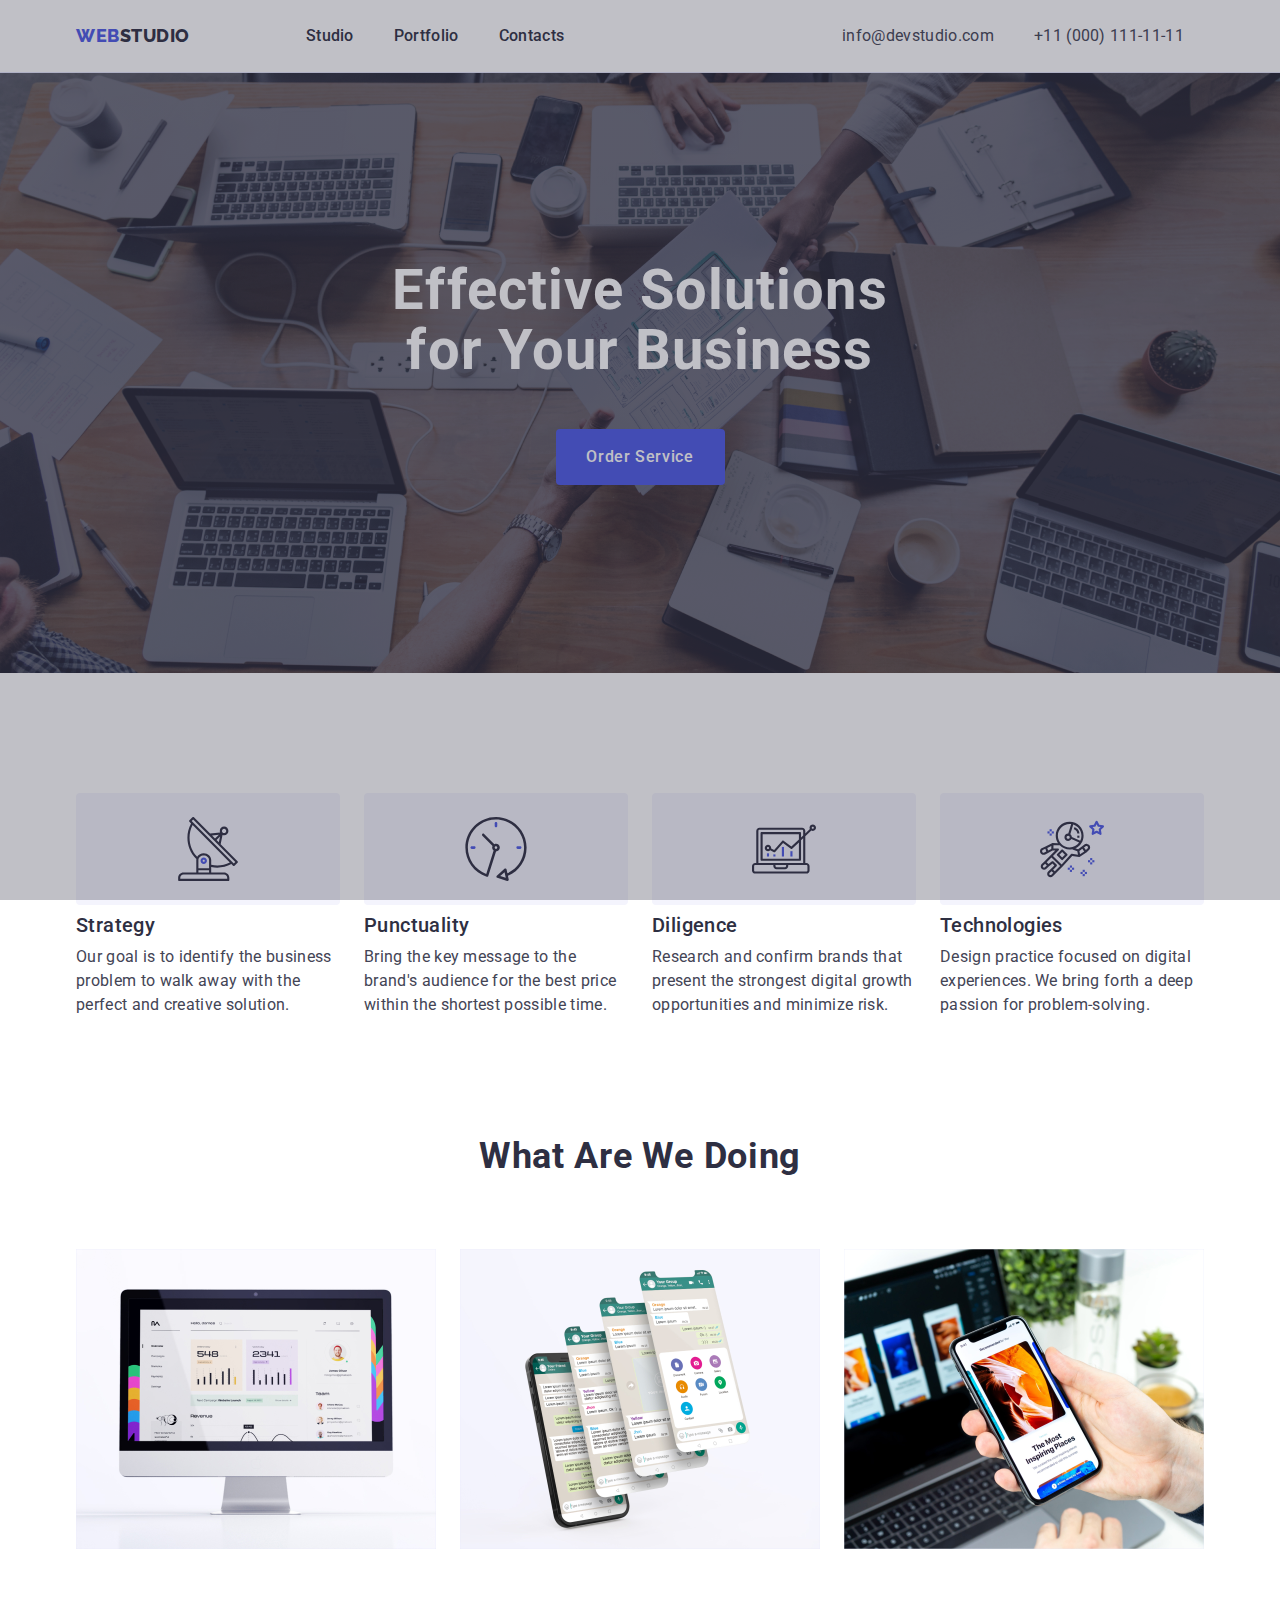
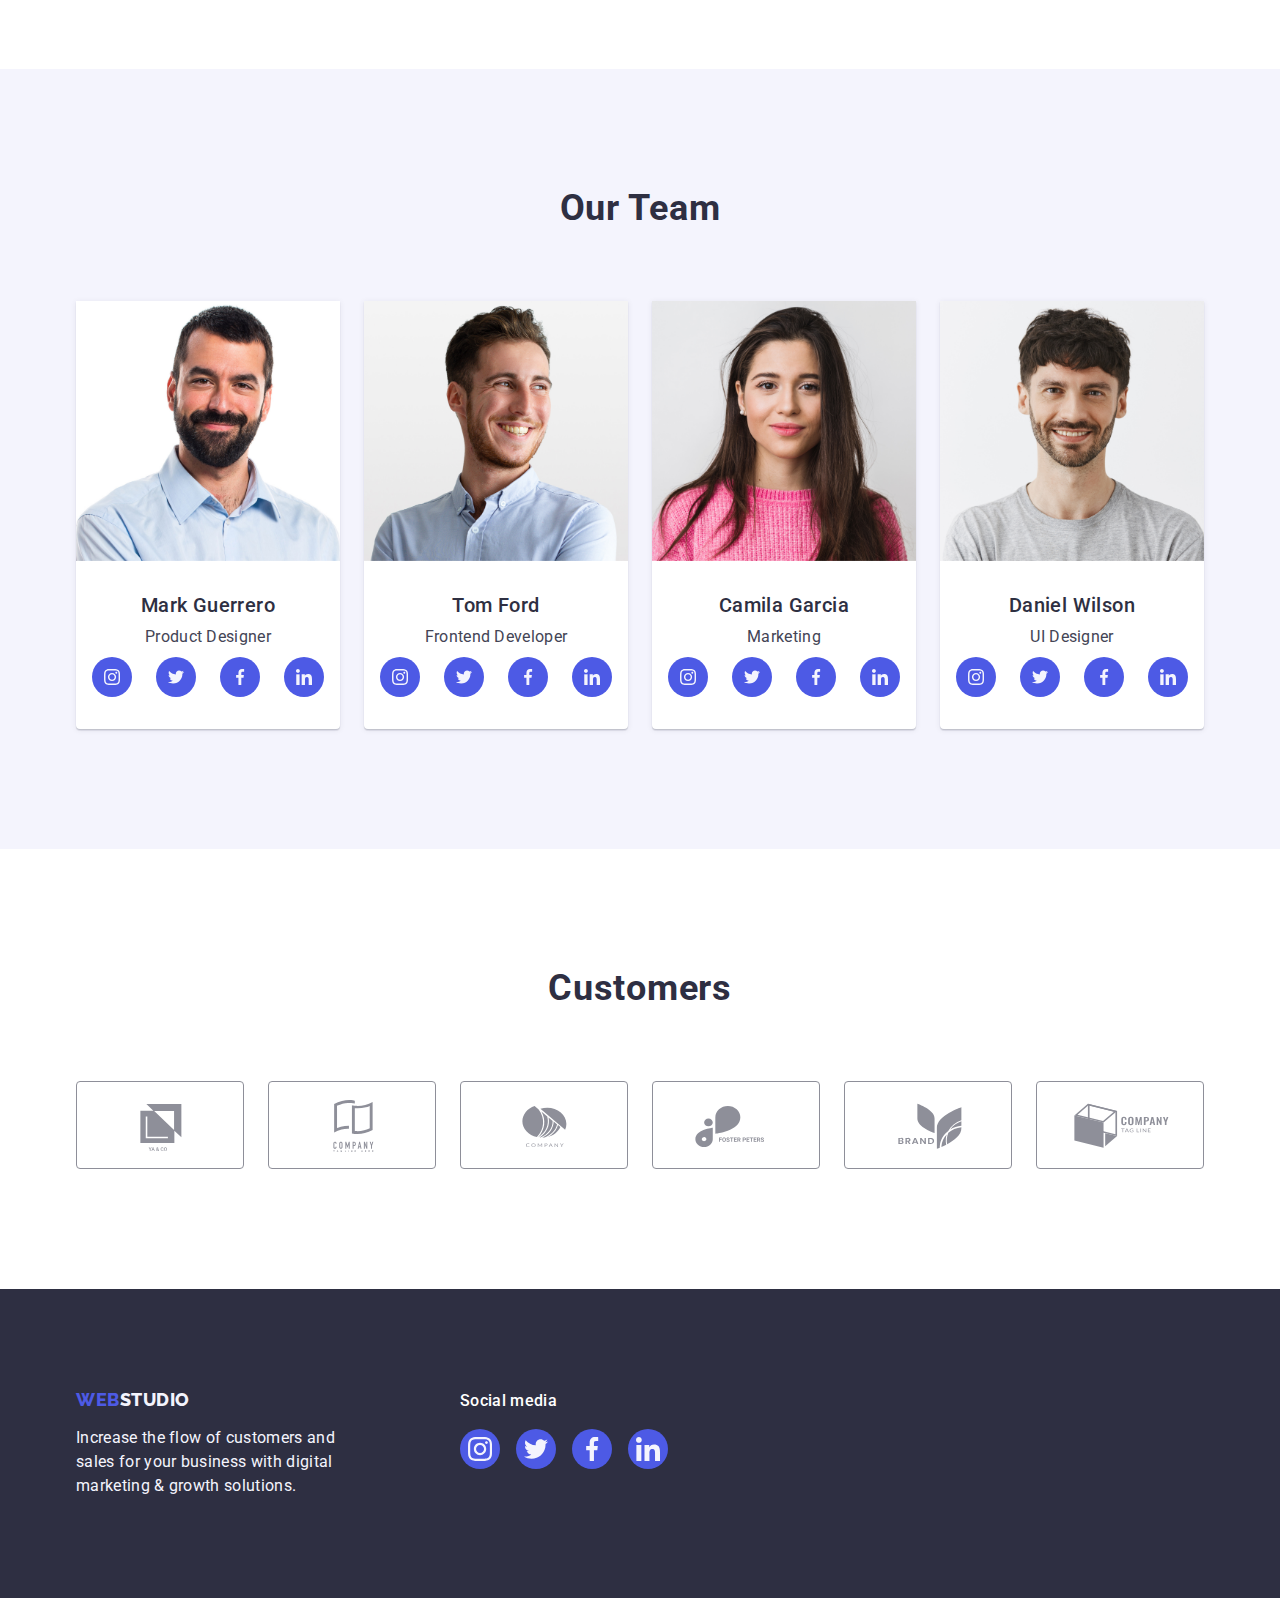
==== index.html @ f7d495a0 "1" ====
<!DOCTYPE html>
<html lang="en">
  <head>
    <meta charset="UTF-8" />
    <meta http-equiv="X-UA-Compatible" content="IE=edge" />
    <meta name="viewport" content="width=device-width, initial-scale=1.0" />
    <link rel="preconnect" href="https://fonts.googleapis.com" />
    <link rel="preconnect" href="https://fonts.gstatic.com" crossorigin />
    <link
      href="https://fonts.googleapis.com/css2?family=Montserrat:wght@400;700&family=Raleway:wght@800&family=Roboto:wght@400;500;700&display=swap"
      rel="stylesheet"
    />
    <link
      rel="stylesheet"
      href="https://cdnjs.cloudflare.com/ajax/libs/modern-normalize/2.0.0/modern-normalize.min.css"
    />
    <link rel="stylesheet" href="css/styles.css" />
    <title>Document</title>
  </head>
  <body>
    <header class="header">
      <div class="container header-container">
        <nav class="principal-navigation">
          <!-- navigation other pages -->
          <a href="./index.html" class="logo-first link"
            >Web<span class="logo-second">Studio</span>
          </a>

          <ul class="navigation-list list">
            <li class="navigation-item">
              <a href="./index.html" class="link navigation-link">Studio</a>
            </li>
            <li class="navigation-item">
              <a href="./portfolio.html" class="link navigation-link"
                >Portfolio</a
              >
            </li>
            <li class="navigation-item">
              <a href="" class="link navigation-link">Contacts</a>
            </li>
          </ul>
        </nav>
        <address class="adress">
          <ul class="adress-list list">
            <li class="mail-adress">
              <a href="mailto:info@devstudio.com" class="link"
                >info@devstudio.com</a
              >
            </li>
            <li class="phone-number">
              <a href="tel:+110001111111" class="link">+11 (000) 111-11-11</a>
            </li>
          </ul>
        </address>
      </div>
    </header>
    <!-- content -->
    <main>
      <section class="hero">
        <div class="container container-hero">
          <h1 class="hero-title">Effective Solutions for Your Business</h1>
          <button type="button" class="hero-button">Order Service</button>
        </div>
      </section>
      <section class="features-section">
        <div class="container">
          <h2 class="visually-hidden">Features</h2>
          <ul class="features-list list">
            <li class="fetures-item">
              <div class="features-icon">
                <svg height="64" width="64">
                  <use href="./images/icons.svg#icon-antenna-1antenna"></use>
                </svg>
              </div>
              <h3 class="typical-title features-item-title">Strategy</h3>
              <p class="typical-text">
                Our goal is to identify the business problem to walk away with
                the perfect and creative solution.
              </p>
            </li>
            <li class="fetures-item">
              <div class="features-icon">
                <svg height="64" width="64">
                  <use href="./images/icons.svg#icon-clock-1"></use>
                </svg>
              </div>
              <h3 class="typical-title features-item-title">Punctuality</h3>
              <p class="typical-text">
                Bring the key message to the brand's audience for the best price
                within the shortest possible time.
              </p>
            </li>
            <li class="fetures-item">
              <div class="features-icon">
                <svg height="64" width="64">
                  <use href="./images/icons.svg#icon-diagram-1"></use>
                </svg>
              </div>
              <h3 class="typical-title features-item-title">Diligence</h3>
              <p class="typical-text">
                Research and confirm brands that present the strongest digital
                growth opportunities and minimize risk.
              </p>
            </li>
            <li class="fetures-item">
              <div class="features-icon">
                <svg height="64" width="64">
                  <use href="./images/icons.svg#icon-astronaut-1"></use>
                </svg>
              </div>
              <h3 class="typical-title features-item-title">Technologies</h3>
              <p class="typical-text">
                Design practice focused on digital experiences. We bring forth a
                deep passion for problem-solving.
              </p>
            </li>
          </ul>
        </div>
      </section>
      <section class="example-section">
        <div class="container">
          <h2 class="reapeted-title example-title">What are we doing</h2>
          <ul class="example-list list">
            <li class="example-item">
              <img src="./images/img1.jpg" alt="mokup-on-pc" width="360" />
            </li>
            <li class="example-item">
              <img src="./images/img2.jpg" alt="mokup-on-phone" width="360" />
            </li>
            <li class="example-item">
              <img
                src="./images/img3.jpg"
                alt="mokup-on-both-device"
                width="360"
              />
            </li>
          </ul>
        </div>
      </section>
      <section class="team-section">
        <div class="container">
          <h2 class="reapeted-title team-title">Our Team</h2>
          <ul class="team-list list">
            <li class="team-list-item">
              <img
                src="./images/imgteam1.jpg"
                alt="Product Designer"
                width="264"
              />
              <div class="item-name">
                <h3 class="typical-title title-name">Mark Guerrero</h3>
                <p class="typical-text position">Product Designer</p>
                <ul class="team-icon-container">
                  <li class="team-icon list">
                    <a href="" class="link-icon link">
                      <svg width="16" height="16" class="svg-fill">
                        <use href="./images/icons.svg#icon-instagram-2"></use>
                      </svg>
                    </a>
                  </li>
                  <li class="team-icon list">
                    <a href="" class="link-icon link">
                      <svg width="16" height="16" class="svg-fill">
                        <use href="./images/icons.svg#icon-twitter-1"></use>
                      </svg>
                    </a>
                  </li>
                  <li class="team-icon list">
                    <a href="" class="link-icon link">
                      <svg width="16" height="16" class="svg-fill">
                        <use href="./images/icons.svg#icon-facebook-1"></use>
                      </svg>
                    </a>
                  </li>
                  <li class="team-icon list">
                    <a href="" class="link-icon link">
                      <svg width="16" height="16" class="svg-fill">
                        <use href="./images/icons.svg#icon-linkedin-1"></use>
                      </svg>
                    </a>
                  </li>
                </ul>
              </div>
            </li>
            <li class="team-list-item">
              <img
                src="./images/imgteam2.jpg"
                alt="Frontend Developer"
                width="264"
              />
              <div class="item-name">
                <h3 class="typical-title title-name">Tom Ford</h3>
                <p class="typical-text position">Frontend Developer</p>
                <ul class="team-icon-container">
                  <li class="team-icon list">
                    <a href="" class="link-icon link">
                      <svg width="16" height="16" class="svg-fill">
                        <use href="./images/icons.svg#icon-instagram-2"></use>
                      </svg>
                    </a>
                  </li>
                  <li class="team-icon list">
                    <a href="" class="link-icon link">
                      <svg width="16" height="16" class="svg-fill">
                        <use href="./images/icons.svg#icon-twitter-1"></use>
                      </svg>
                    </a>
                  </li>
                  <li class="team-icon list">
                    <a href="" class="link-icon link">
                      <svg width="16" height="16" class="svg-fill">
                        <use href="./images/icons.svg#icon-facebook-1"></use>
                      </svg>
                    </a>
                  </li>
                  <li class="team-icon list">
                    <a href="" class="link-icon link">
                      <svg width="16" height="16" class="svg-fill">
                        <use href="./images/icons.svg#icon-linkedin-1"></use>
                      </svg>
                    </a>
                  </li>
                </ul>
              </div>
            </li>
            <li class="team-list-item">
              <img src="./images/imgteam3.jpg" alt="Marketing" width="264" />
              <div class="item-name">
                <h3 class="typical-title title-name">Camila Garcia</h3>
                <p class="typical-text position">Marketing</p>
                <ul class="team-icon-container">
                  <li class="team-icon list">
                    <a href="" class="link-icon link">
                      <svg width="16" height="16" class="svg-fill">
                        <use href="./images/icons.svg#icon-instagram-2"></use>
                      </svg>
                    </a>
                  </li>
                  <li class="team-icon list">
                    <a href="" class="link-icon link">
                      <svg width="16" height="16" class="svg-fill">
                        <use href="./images/icons.svg#icon-twitter-1"></use>
                      </svg>
                    </a>
                  </li>
                  <li class="team-icon list">
                    <a href="" class="link-icon link">
                      <svg width="16" height="16" class="svg-fill">
                        <use href="./images/icons.svg#icon-facebook-1"></use>
                      </svg>
                    </a>
                  </li>
                  <li class="team-icon list">
                    <a href="" class="link-icon link">
                      <svg width="16" height="16" class="svg-fill">
                        <use href="./images/icons.svg#icon-linkedin-1"></use>
                      </svg>
                    </a>
                  </li>
                </ul>
              </div>
            </li>
            <li class="team-list-item">
              <img src="./images/imgteam4.jpg" alt="UI Designer" width="264" />
              <div class="item-name">
                <h3 class="typical-title title-name">Daniel Wilson</h3>
                <p class="typical-text position">UI Designer</p>
                <ul class="team-icon-container">
                  <li class="team-icon list">
                    <a href="" class="link-icon link">
                      <svg width="16" height="16" class="svg-fill">
                        <use href="./images/icons.svg#icon-instagram-2"></use>
                      </svg>
                    </a>
                  </li>
                  <li class="team-icon list">
                    <a href="" class="link-icon link">
                      <svg width="16" height="16" class="svg-fill">
                        <use href="./images/icons.svg#icon-twitter-1"></use>
                      </svg>
                    </a>
                  </li>
                  <li class="team-icon list">
                    <a href="" class="link-icon link">
                      <svg width="16" height="16" class="svg-fill">
                        <use href="./images/icons.svg#icon-facebook-1"></use>
                      </svg>
                    </a>
                  </li>
                  <li class="team-icon list">
                    <a href="" class="link-icon link">
                      <svg width="16" height="16" class="svg-fill">
                        <use href="./images/icons.svg#icon-linkedin-1"></use>
                      </svg>
                    </a>
                  </li>
                </ul>
              </div>
            </li>
          </ul>
        </div>
      </section>
      <section class="costumers">
        <div class="container">
          <h2 class="costumers-title">Customers</h2>
          <ul class="costumers-list list">
            <li class="costumers-list-item">
              <a href="" class="costumers-logo-container">
                <svg width="104" height="56" class="costumers-logo-color">
                  <use href="./images/icons.svg#icon-Logo"></use>
                </svg>
              </a>
            </li>
            <li class="costumers-list-item">
              <a href="" class="costumers-logo-container">
                <svg width="104" height="56" class="costumers-logo-color">
                  <use href="./images/icons.svg#icon-Logo-1"></use>
                </svg>
              </a>
            </li>
            <li class="costumers-list-item">
              <a href="" class="costumers-logo-container">
                <svg width="104" height="56" class="costumers-logo-color">
                  <use href="./images/icons.svg#icon-Logo-2"></use>
                </svg>
              </a>
            </li>
            <li class="costumers-list-item">
              <a href="" class="costumers-logo-container">
                <svg width="104" height="56" class="costumers-logo-color">
                  <use href="./images/icons.svg#icon-Logo-3"></use>
                </svg>
              </a>
            </li>
            <li class="costumers-list-item">
              <a href="" class="costumers-logo-container">
                <svg width="104" height="56" class="costumers-logo-color">
                  <use href="./images/icons.svg#icon-Logo-4"></use>
                </svg>
              </a>
            </li>
            <li class="costumers-list-item">
              <a href="" class="costumers-logo-container">
                <svg width="104" height="56" class="costumers-logo-color">
                  <use href="./images/icons.svg#icon-Logo-5"></use>
                </svg>
              </a>
            </li>
          </ul>
        </div>
      </section>
    </main>
    <footer class="footer">
      <div class="container footer-container">
        <div class="logo-container">
          <a href="./index.html" class="logo-first-footer link"
            >Web<span class="logo-second-footer">Studio</span>
          </a>
          <p class="typical-text footer-text">
            Increase the flow of customers and sales for your business with
            digital marketing & growth solutions.
          </p>
        </div>
        <div class="footer-social-media">
          <p class="media-text">Social media</p>
          <ul class="list footer-icon-list">
            <li class="footer-icon-item">
              <a href="" class="footer-link-icon link">
                <svg width="24" height="24" class="svg-fill">
                  <use href="./images/icons.svg#icon-instagram-2"></use>
                </svg>
              </a>
            </li>
            <li class="footer-icon-item">
              <a href="" class="footer-link-icon link">
                <svg width="24" height="24" class="svg-fill">
                  <use href="./images/icons.svg#icon-twitter-1"></use>
                </svg>
              </a>
            </li>
            <li class="footer-icon-item">
              <a href="" class="footer-link-icon link">
                <svg width="24" height="24" class="svg-fill">
                  <use href="./images/icons.svg#icon-facebook-1"></use>
                </svg>
              </a>
            </li>
            <li class="footer-icon-item">
              <a href="" class="footer-link-icon link">
                <svg width="24" height="24" class="svg-fill">
                  <use href="./images/icons.svg#icon-linkedin-1"></use>
                </svg>
              </a>
            </li>
          </ul>
        </div>
      </div>
      <div class="backdrop">
        <div class="modal"></div>
      </div>
    </footer>
  </body>
</html>
---- css/styles.css ----
:root {
    --primary-brand: #4D5AE5;
    --pressed-state: #404BBF;
    --dark: #2E2F42;
    --succes: #31D0AA;
    --text: #434455;
    --subtitle-text: #8E8F99;
    --accent: #E7E9FC;
    --light: #F4F4FD;
    --modal-overlay: #2E2F42;
    --hero-bg: #2E2F42;
    --white-bg: #ffffff;
    --modal-bg: #FCFCFC;

}

*,
*::before,
*::after {
    box-sizing: border-box;
}

body {
    font-family: "Roboto", sans-serif;
    color: #434455;
    background-color: var(--white-bg);
}

.link {
    text-decoration: none;
}

.list {
    list-style: none;
    margin-top: 0;
    margin-bottom: 0;
}

/* header */
.header {
    border-bottom: 1px solid #e7e9fc;
    box-shadow: 0px 2px 1px rgba(46, 47, 66, 0.08),
        0px 1px 1px rgba(46, 47, 66, 0.16),
        0px 1px 6px rgba(46, 47, 66, 0.08);

}

.header-container {
    display: flex;
}

.principal-navigation {
    display: flex;
    align-items: center
}

.logo-first {
    font-family: 'Raleway', sans-serif;
    font-style: normal;
    font-weight: 800;
    font-size: 18px;
    line-height: 1.17;
    align-items: center;
    letter-spacing: 0.03em;
    text-transform: uppercase;
    color: var(--primary-brand);
    margin-right: 76px
}



.logo-second {

    color: var(--dark);


}

.logo-second-footer {
    color: var(--light);
}

.navigation-list {
    display: flex;
    gap: 40px;
}

.navigation-item a {
    font-weight: 500;
    font-size: 16px;
    line-height: 1.5;
    letter-spacing: 0.02em;
    color: var(--dark);
    display: inline-block;
}

.navigation-item a:hover {
    color: var(--pressed-state);
}

.navigation-item a:focus {
    color: var(--pressed-state);
}

.navigation-link {
    padding: 24px 0 24px;
}

.adress {
    display: block;
    font-style: normal;
    margin: 24px 0 24px auto;

}

.adress-list {
    display: flex;
    gap: 40px;
    padding: 0;
    margin-right: 20px;



}



.mail-adress a {
    font-weight: 400;
    font-size: 16px;
    line-height: 1.5;
    letter-spacing: 0.02em;
    color: var(--text)
}

.mail-adress a:hover {
    color: var(--pressed-state);
}

.mail-adress a:focus {
    color: var(--pressed-state);
}

.phone-number a {
    font-weight: 400;
    font-size: 16px;
    line-height: 1.5;
    letter-spacing: 0.02em;
    color: var(--text)
}

.phone-number a:hover {
    color: var(--pressed-state);
}

.phone-number a:focus {
    color: var(--pressed-state);
}

/**--------------- main------------- */
.hero {
    background-color: var(--hero-bg);
    padding: 188px 0;
    max-width: 1440px;
    height: 600px;
    background-image: linear-gradient(rgba(46, 47, 66, 0.7), rgba(46, 47, 66, 0.7)), url(../images/people-office.jpg);
    background-position: center;
    background-size: cover;
    background-repeat: no-repeat;
    margin: auto;

}





.hero-title {
    font-style: normal;
    font-weight: 700;
    font-size: 56px;
    line-height: 1.07;
    text-align: center;
    letter-spacing: 0.02em;
    color: var(--white-bg);
    max-width: 496px;
    margin: 0 auto;

}

.hero-button {
    font-family: "Roboto", sans-serif;
    font-style: normal;
    font-weight: 500;
    font-size: 16px;
    line-height: 1.5;
    align-items: center;
    letter-spacing: 0.04em;
    color: var(--white-bg);
    background-color: var(--primary-brand);
    cursor: pointer;
    display: block;
    min-width: 169px;
    height: 56px;
    border: none;
    border-radius: 4px;
    margin: 48px auto 0;

}

.hero-button:hover {
    background-color: var(--pressed-state)
}

.hero-button:focus {
    background-color: var(--pressed-state)
}

.features-section {
    padding: 120px 0 120px;

}

.visually-hidden {
    position: absolute;
    width: 1px;
    height: 1px;
    margin: -1px;
    border: 0;
    padding: 0;

    white-space: nowrap;
    clip-path: inset(100%);
    clip: rect(0 0 0 0);
    overflow: hidden;
}

.features-list {
    display: flex;
    gap: 24px;
    padding: 0;


}



.fetures-item {
    width: calc((100% - 3 * 24px) / 4);
}

.features-icon {
    display: flex;
    justify-content: center;
    height: 112px;
    margin-bottom: 8px;
    background-color: var(--light);
    border-radius: 4px;
    align-items: center;

}




.features-item-title {
    margin-bottom: 8px;
    margin-top: 0;
}


.typical-title {
    font-style: normal;
    font-weight: 500;
    font-size: 20px;
    line-height: 1.2;
    letter-spacing: 0.02em;
    color: var(--modal-overlay);
}

.typical-text {
    font-weight: 400;
    font-size: 16px;
    line-height: 1.5;
    letter-spacing: 0.02em;
    color: var(--text);
}


.example-section {
    padding-bottom: 120px;

}

.example-title {
    font-size: 36px;
    line-height: 1.11;
    text-align: center;
    letter-spacing: 0.02em;
    text-transform: capitalize;
    color: var(--dark);
    margin-bottom: 72px;
    margin-top: 0;
}

.example-list {
    display: flex;
    gap: 24px;
    padding: 0;

}



.example-item {
    width: calc((100% - 48px) / 3);

}






.repeated-title {
    font-size: 36px;
    line-height: 1.11;
    letter-spacing: 0.02em;
    text-align: center;
    text-transform: capitalize;
    color: var(--dark);
}

.team-section {
    background-color: var(--light);
    padding: 120px 0 120px;
}

.team-title {
    font-size: 36px;
    line-height: 1.11;
    text-align: center;
    letter-spacing: 0.02em;
    text-transform: capitalize;
    color: var(--dark);
    margin-bottom: 72px;
    margin-top: 0;
}

.team-list {
    /* background-color: #ffffff; */

    display: flex;
    gap: 24px;
    padding: 0;
    margin: 0;

}


.team-list-item {
    width: calc((100% - 72px) / 4);
    border-radius: 0px 0px 4px 4px;
    background-color: #ffffff;
    box-shadow: 0px 1px 6px rgba(46, 47, 66, 0.08),
        0px 1px 1px rgba(46, 47, 66, 0.16),
        0px 2px 1px rgba(46, 47, 66, 0.08);

}

.item-name {
    padding: 32px 16px 32px;

}

.title-name {
    text-align: center;
    margin-bottom: 8px;
    margin-top: 0;

}

.team-icon-container {
    display: flex;
    justify-content: center;
    gap: 24px;
    padding: 0;
}

.team-icon {
    width: 40px;
    height: 40px;

}

.link-icon {
    width: 100%;
    height: 100%;
    border-radius: 50%;
    background-color: var(--primary-brand);
    display: flex;
    align-items: center;
    justify-content: center;
}

.link-icon:hover,
.link-icon:focus {
    background-color: var(--pressed-state);
}

.svg-fill {
    fill: var(--light);
}

.position {
    text-align: center;

    padding-bottom: 8px;
}

.costumers {
    padding-top: 120px;
    padding-bottom: 120px;
}

.costumers-title {
    font-size: 36px;
    line-height: 1.11;
    text-align: center;
    letter-spacing: 0.02em;
    text-transform: capitalize;
    color: var(--dark);
    margin-bottom: 72px;
    margin-top: 0;

}

.costumers-list {
    display: flex;
    gap: 24px;
    padding: 0;
    align-content: center;
    justify-content: center;
}

.costumers-list-item {
    display: flex;

    width: calc((100% - 120px) / 6);
    ;
    height: 88px;
}

.costumers-logo-container {
    width: 100%;
    height: 100%;
    border: 1px solid var(--subtitle-text);
    color: var(--subtitle-text);
    border-radius: 4px;
    display: flex;
    align-items: center;
    justify-content: center;
}

.costumers-logo-container:hover,
.costumers-logo-container:focus {
    border: 1px solid var(--pressed-state);
    color: var(--pressed-state);
}

.costumers-logo-color {
    fill: currentColor;
}

.footer {
    background-color: var(--dark);
    padding: 100px 0;
}

.footer-container {
    display: flex;
    align-items: baseline;
}

.logo-container {
    margin-right: 120px
}

.logo-first-footer {
    font-family: 'Raleway', sans-serif;
    font-style: normal;
    font-weight: 800;
    font-size: 18px;
    line-height: 1.17;
    align-items: center;
    letter-spacing: 0.03em;
    text-transform: uppercase;
    color: var(--primary-brand);
    margin-right: 76px;
    display: inline-block;
    margin-bottom: 16px;
}

.footer-text {
    color: var(--light);
    max-width: 264px;
    margin: 0;
}

.media-text {
    font-weight: 500;
    font-size: 16px;
    line-height: 1.5;
    letter-spacing: 0.02em;
    color: var(--white-bg);
    margin-bottom: 16px;
    margin-top: 0;
}

.footer-icon-item {
    height: 40px;
    width: 40px;
}

.footer-icon-list {
    display: flex;
    gap: 16px;
    padding: 0;
}

.footer-link-icon {
    width: 100%;
    height: 100%;
    background-color: var(--primary-brand);
    border-radius: 50%;
    display: flex;
    align-items: center;
    justify-content: center;
}

.footer-link-icon:hover,
.footer-link-icon:focus {
    background-color: var(--succes);
}



img {
    display: block;
}

/*! PORTFOLIO */
.content {
    padding-top: 96px;
    padding-bottom: 120px;
}

.filter-list {
    display: flex;
    justify-content: center;
    gap: 24px;
    margin-bottom: 72px;
    padding: 0;
}

.filter-button {
    font-family: "Roboto", sans-serif;
    font-style: normal;
    font-weight: 500;
    font-size: 16px;
    line-height: 1.5;
    display: flex;
    align-items: center;
    text-align: center;
    letter-spacing: 0.04em;
    cursor: pointer;
    background-color: var(--light);
    color: var(--primary-brand);
    padding: 12px 24px;
    border: 1px solid var(--accent);
    border-radius: 4px;
}

.filter-button:hover {
    color: var(--white-bg);
    background-color: var(--pressed-state);
    border: 1px solid transparent;
    box-shadow: 0px 3px 1px rgba(0, 0, 0, 0.1), 0px 2px 1px rgba(0, 0, 0, 0.08), 0px 2px 2px rgba(0, 0, 0, 0.12);
}

.filter-button:focus {
    color: var(--white-bg);
    background-color: var(--pressed-state);
    border: 1px solid transparent;
    box-shadow: 0px 3px 1px rgba(0, 0, 0, 0.1), 0px 2px 1px rgba(0, 0, 0, 0.08), 0px 2px 2px rgba(0, 0, 0, 0.12);
}

.container {
    width: 1158px;
    margin: auto;
    padding: 0 15px 0 15px;

}

.portfolio-list {
    padding: 0;
    display: flex;
    flex-wrap: wrap;
    row-gap: 48px;
    column-gap: 24px;
}

.portfolio-list-item {
    width: calc((100% - 48px) / 3);
}

.app-name {
    padding: 32px 16px;
    border: 1px solid var(--accent);
    border-top: none;
}

.portfolio-link {
    display: block;
}

.portfolio-link:hover,
.portfolio-link:focus {
    box-shadow: 0px 1px 6px rgba(46, 47, 66, 0.08), 0px 1px 1px rgba(46, 47, 66, 0.16), 0px 2px 1px rgba(46, 47, 66, 0.08);
}

.project-name {
    margin-bottom: 8px;
    margin-top: 0;
}

.typical-text {
    margin: 0;
}

/*! modal and backdrop */
.backdrop {
    position: fixed;
    top: 0;
    left: 0;
    width: 100%;
    height: 100%;
    background-color: rgba(46, 47, 66, 0.3);
}
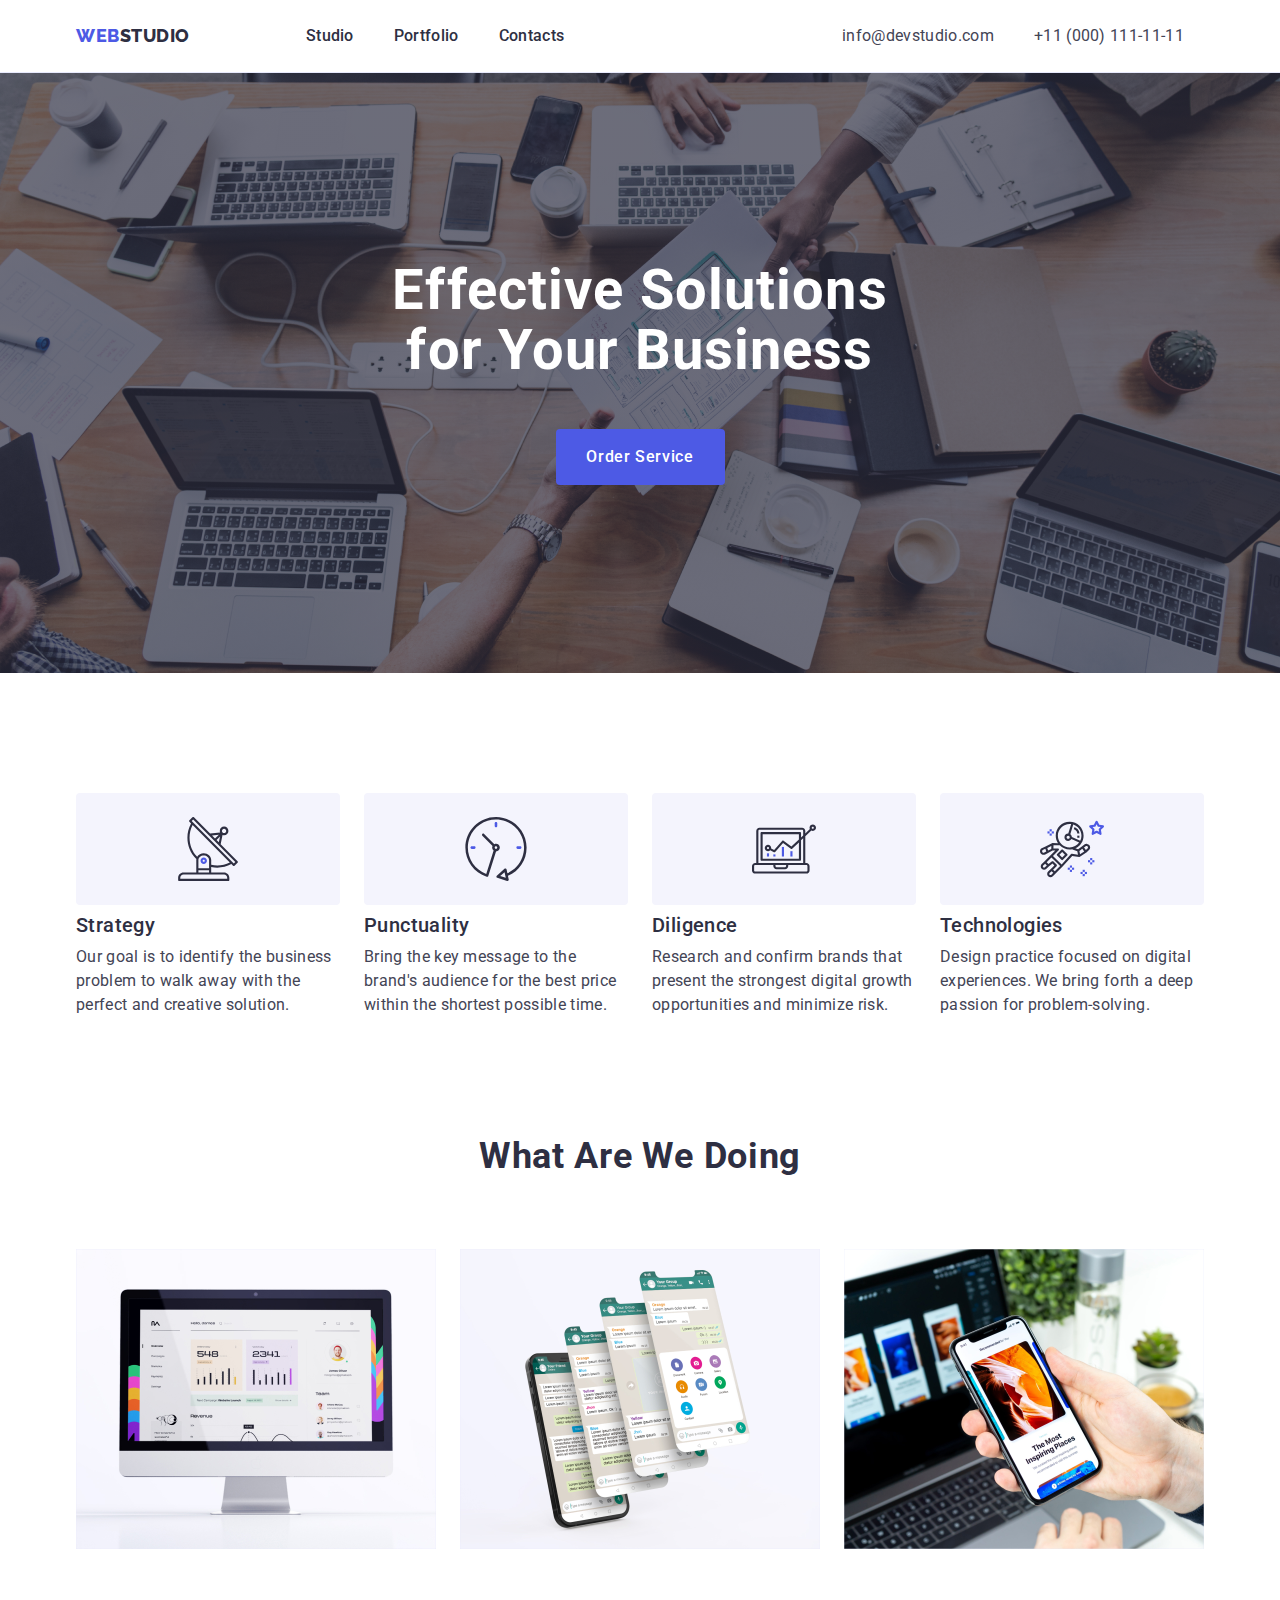
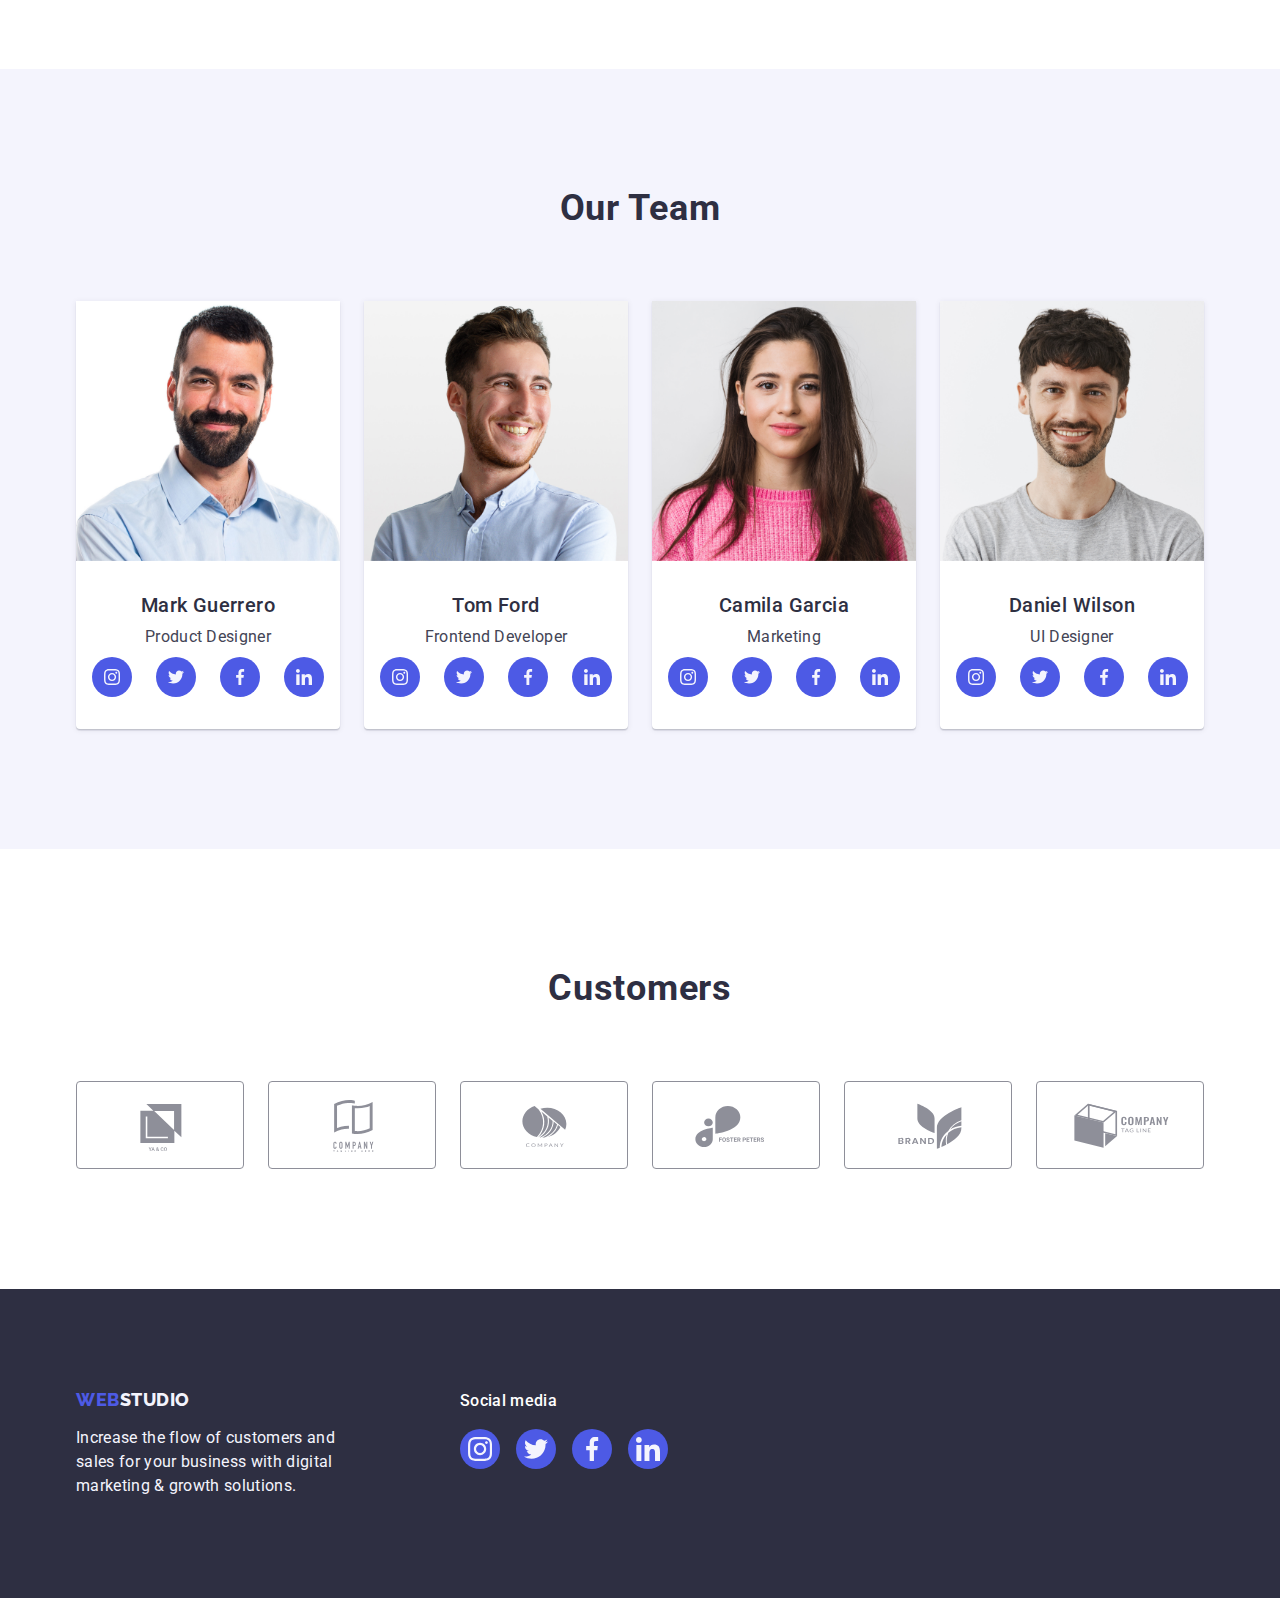
==== commit 5c0486a5: "2" ====
--- a/index.html
+++ b/index.html
@@ -395,9 +395,10 @@
           </ul>
         </div>
       </div>
-      <div class="backdrop">
+      <div class="backdrop is-hidden">
         <div class="modal"></div>
       </div>
     </footer>
+    <script src="./js/modal.js"></script>
   </body>
 </html>
--- a/css/styles.css
+++ b/css/styles.css
@@ -643,7 +643,26 @@
     position: fixed;
     top: 0;
     left: 0;
+
     width: 100%;
     height: 100%;
-    background-color: rgba(46, 47, 66, 0.3);
+
+    background-color: rgba(46, 47, 66, 0.4);
+}
+
+.backdrop.is-hidden {
+    opacity: 0;
+    pointer-events: none;
+}
+
+.modal {
+    position: absolute;
+    min-height: 584px;
+    min-width: 408px;
+
+    top: 50%;
+    left: 50%;
+
+    transform: translate(-50%, -50%);
+    background-color: var(--modal-bg);
 }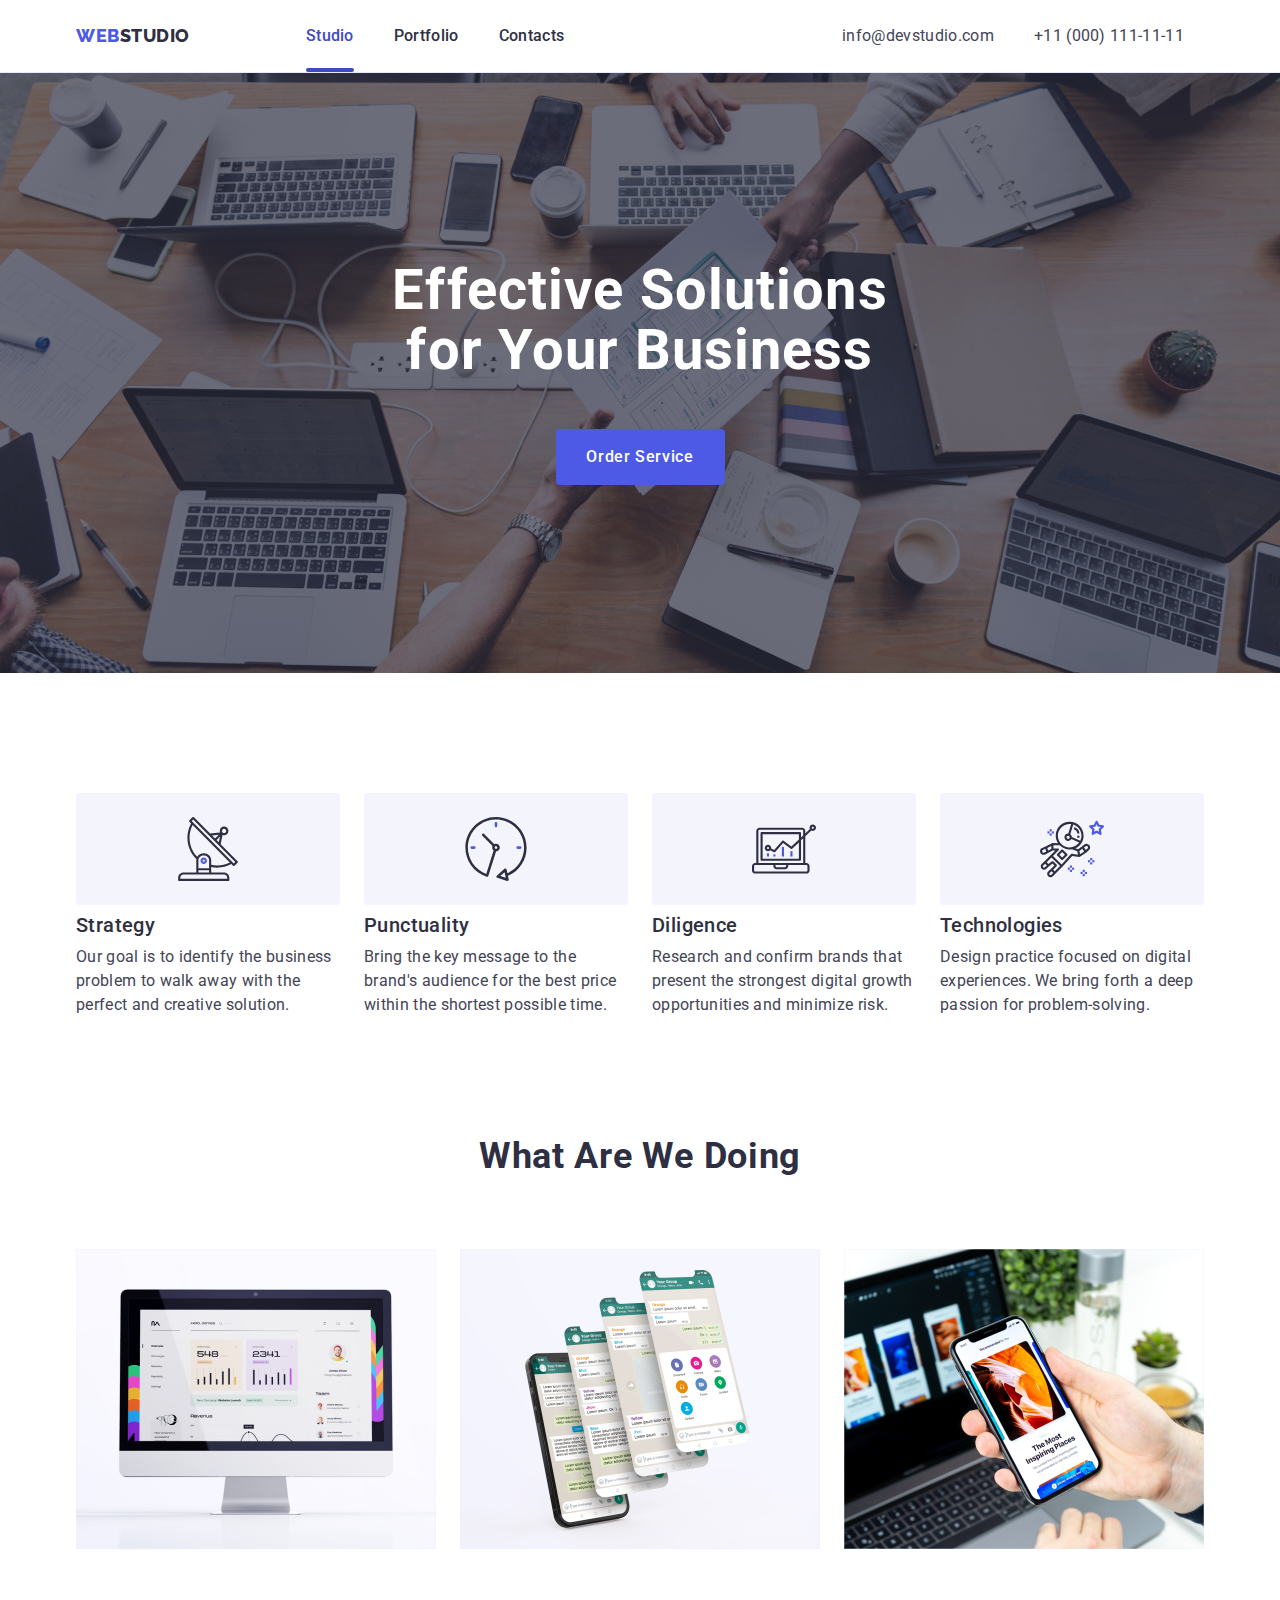
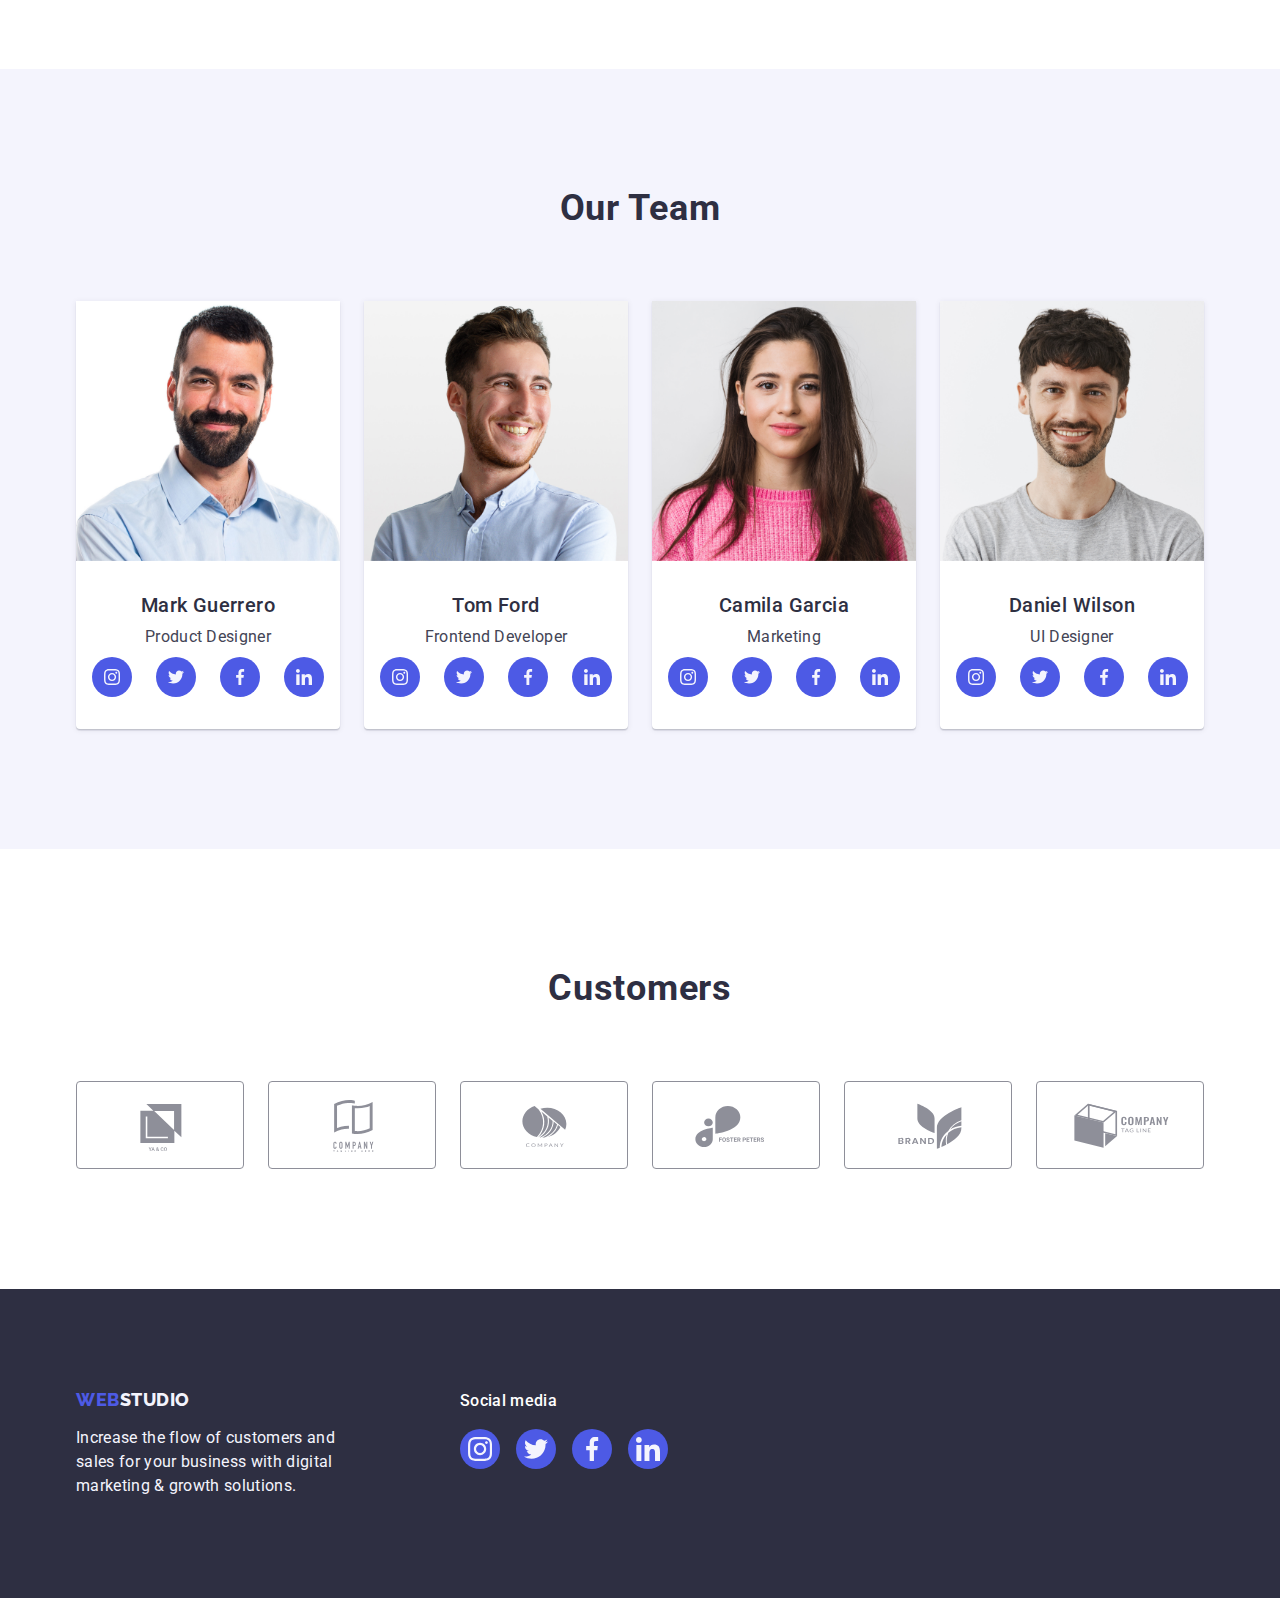
==== commit 3e45abf9: "4" ====
--- a/index.html
+++ b/index.html
@@ -27,7 +27,7 @@
           </a>
 
           <ul class="navigation-list list">
-            <li class="navigation-item">
+            <li class="navigation-item studio-link">
               <a href="./index.html" class="link navigation-link">Studio</a>
             </li>
             <li class="navigation-item">
@@ -59,7 +59,9 @@
       <section class="hero">
         <div class="container container-hero">
           <h1 class="hero-title">Effective Solutions for Your Business</h1>
-          <button type="button" class="hero-button">Order Service</button>
+          <button type="button" class="hero-button" data-modal-open>
+            Order Service
+          </button>
         </div>
       </section>
       <section class="features-section">
@@ -395,10 +397,16 @@
           </ul>
         </div>
       </div>
-      <div class="backdrop is-hidden">
-        <div class="modal"></div>
+    </footer>
+    <div class="backdrop is-hidden" data-modal>
+      <div class="modal" data-modal>
+        <button class="close-modal button" data-modal-close>
+          <svg width="8" height="8" class="close-modal-icon">
+            <use href="./images/icons.svg#icon-close-black-18dp-2-1"></use>
+          </svg>
+        </button>
       </div>
-    </footer>
-    <script src="./js/modal.js"></script>
+    </div>
+    <script src="./modal.js"></script>
   </body>
 </html>
--- a/css/styles.css
+++ b/css/styles.css
@@ -94,6 +94,27 @@
     display: inline-block;
 }
 
+.studio-link a {
+    position: relative;
+    color: var(--pressed-state);
+    overflow: visible;
+
+
+}
+
+.studio-link a::after {
+    content: '';
+    position: absolute;
+    left: 0;
+    bottom: 0;
+    height: 4px;
+    width: 100%;
+    background-color: var(--pressed-state);
+    border-radius: 2px;
+
+
+}
+
 .navigation-item a:hover {
     color: var(--pressed-state);
 }
@@ -130,7 +151,9 @@
     font-size: 16px;
     line-height: 1.5;
     letter-spacing: 0.02em;
-    color: var(--text)
+    color: var(--text);
+    transition: color, 250ms, cubic-bezier(0.4, 0, 0.2, 1);
+
 }
 
 .mail-adress a:hover {
@@ -146,7 +169,8 @@
     font-size: 16px;
     line-height: 1.5;
     letter-spacing: 0.02em;
-    color: var(--text)
+    color: var(--text);
+    transition: color, 250ms, cubic-bezier(0.4, 0, 0.2, 1);
 }
 
 .phone-number a:hover {
@@ -205,6 +229,7 @@
     border: none;
     border-radius: 4px;
     margin: 48px auto 0;
+    transition: color, 250ms, cubic-bezier(0.4, 0, 0.2, 1);
 
 }
 
@@ -401,6 +426,7 @@
     display: flex;
     align-items: center;
     justify-content: center;
+    transition: color, 250ms, cubic-bezier(0.4, 0, 0.2, 1);
 }
 
 .link-icon:hover,
@@ -460,6 +486,7 @@
     display: flex;
     align-items: center;
     justify-content: center;
+    transition: color, 250ms, cubic-bezier(0.4, 0, 0.2, 1);
 }
 
 .costumers-logo-container:hover,
@@ -536,6 +563,7 @@
     display: flex;
     align-items: center;
     justify-content: center;
+    transition: background-color 250ms cubic-bezier(0.4, 0, 0.2, 1);
 }
 
 .footer-link-icon:hover,
@@ -665,4 +693,35 @@
 
     transform: translate(-50%, -50%);
     background-color: var(--modal-bg);
+    border-radius: 4px;
+    box-shadow: 0px 1px 1px rgba(0, 0, 0, 0.14), 0px 1px 3px rgba(0, 0, 0, 0.12), 0px 2px 1px rgba(0, 0, 0, 0.2);
+    transition: transform 250ms cubic-bezier(0.4, 0, 0.2, 1);
+}
+
+.close-modal {
+    position: absolute;
+    top: 24px;
+    right: 24px;
+    height: 24px;
+    width: 24px;
+    border-radius: 50%;
+    background-color: var(--accent);
+    border-color: rgba(0, 0, 0, 0.1);
+    display: flex;
+    align-items: center;
+    justify-content: center;
+    color: var(--dark);
+    cursor: pointer;
+    transition: background-color 250ms cubic-bezier(0.4, 0, 0.2, 1), border 250ms cubic-bezier(0.4, 0, 0.2, 1);
+}
+
+.close-modal:hover,
+.close-modal:focus {
+    background-color: var(--pressed-state);
+    color: var(--white-bg);
+
+}
+
+.close-modal-icon {
+    fill: currentColor;
 }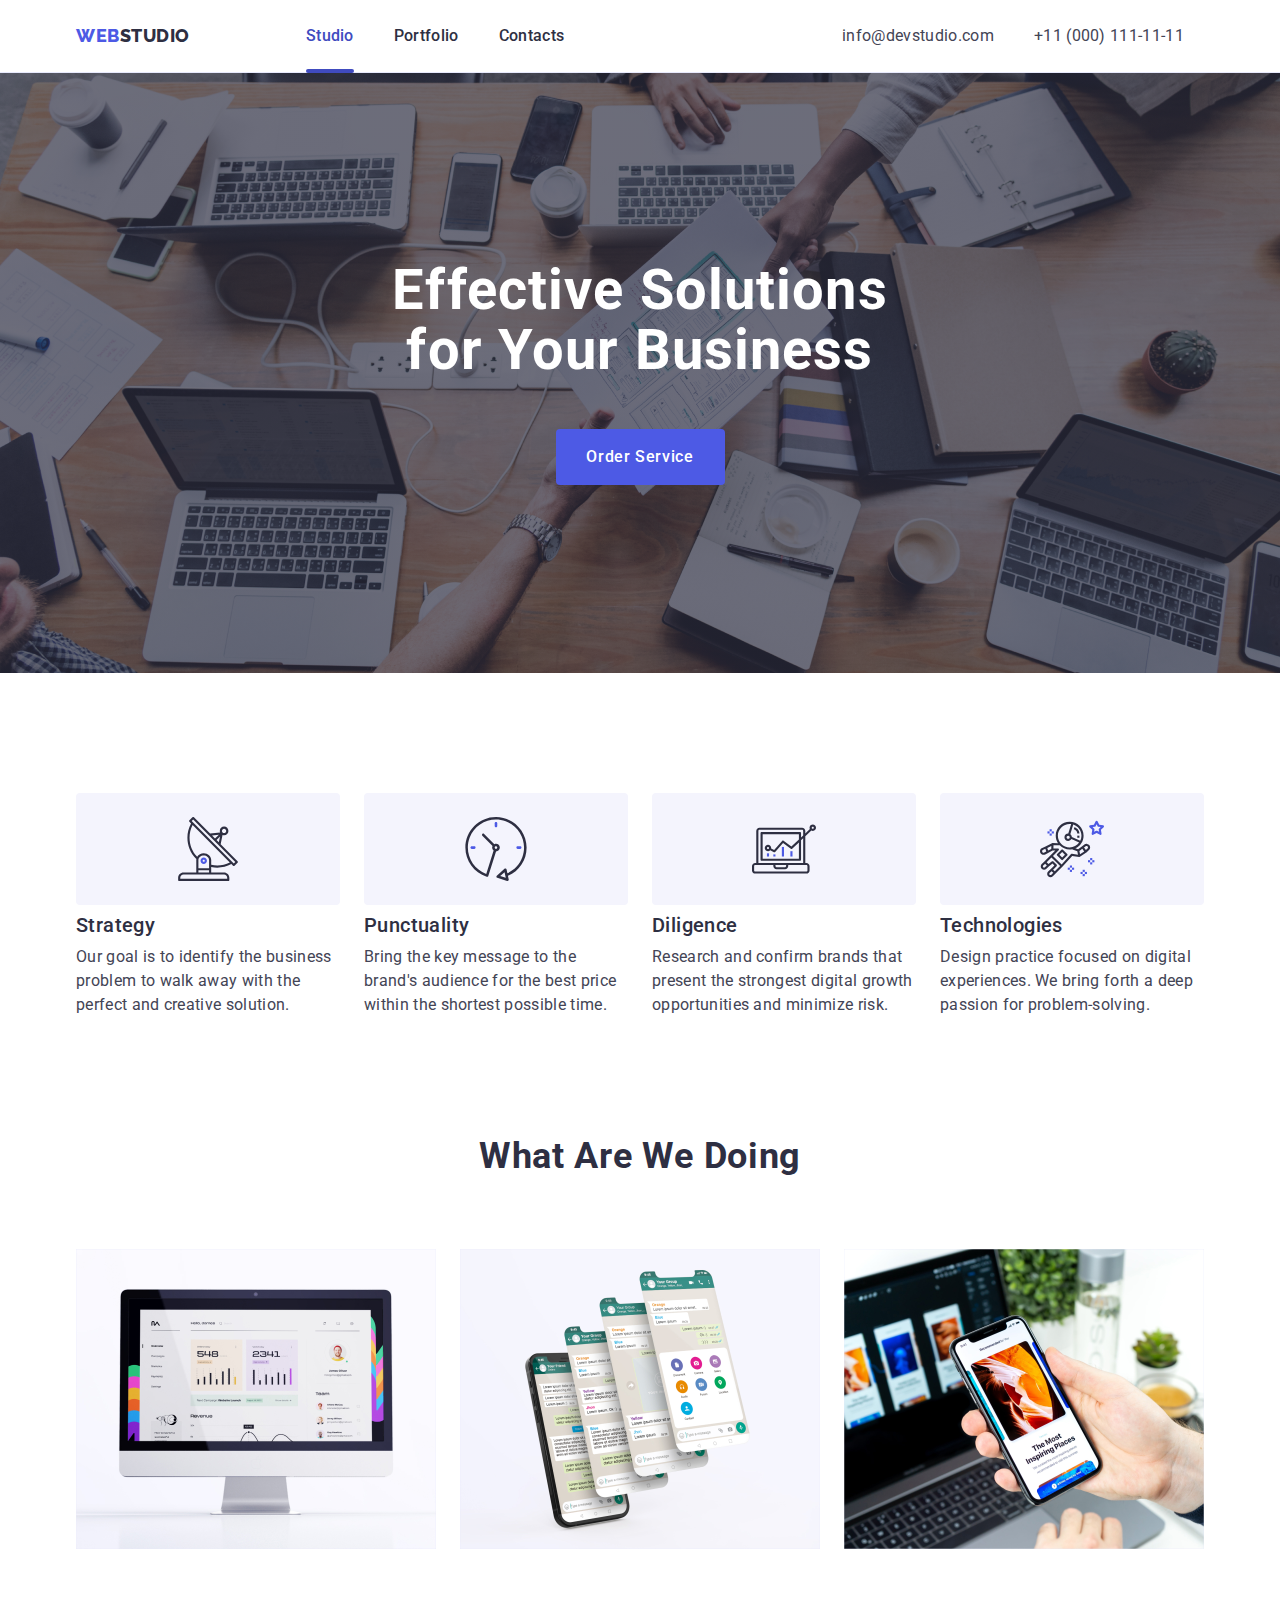
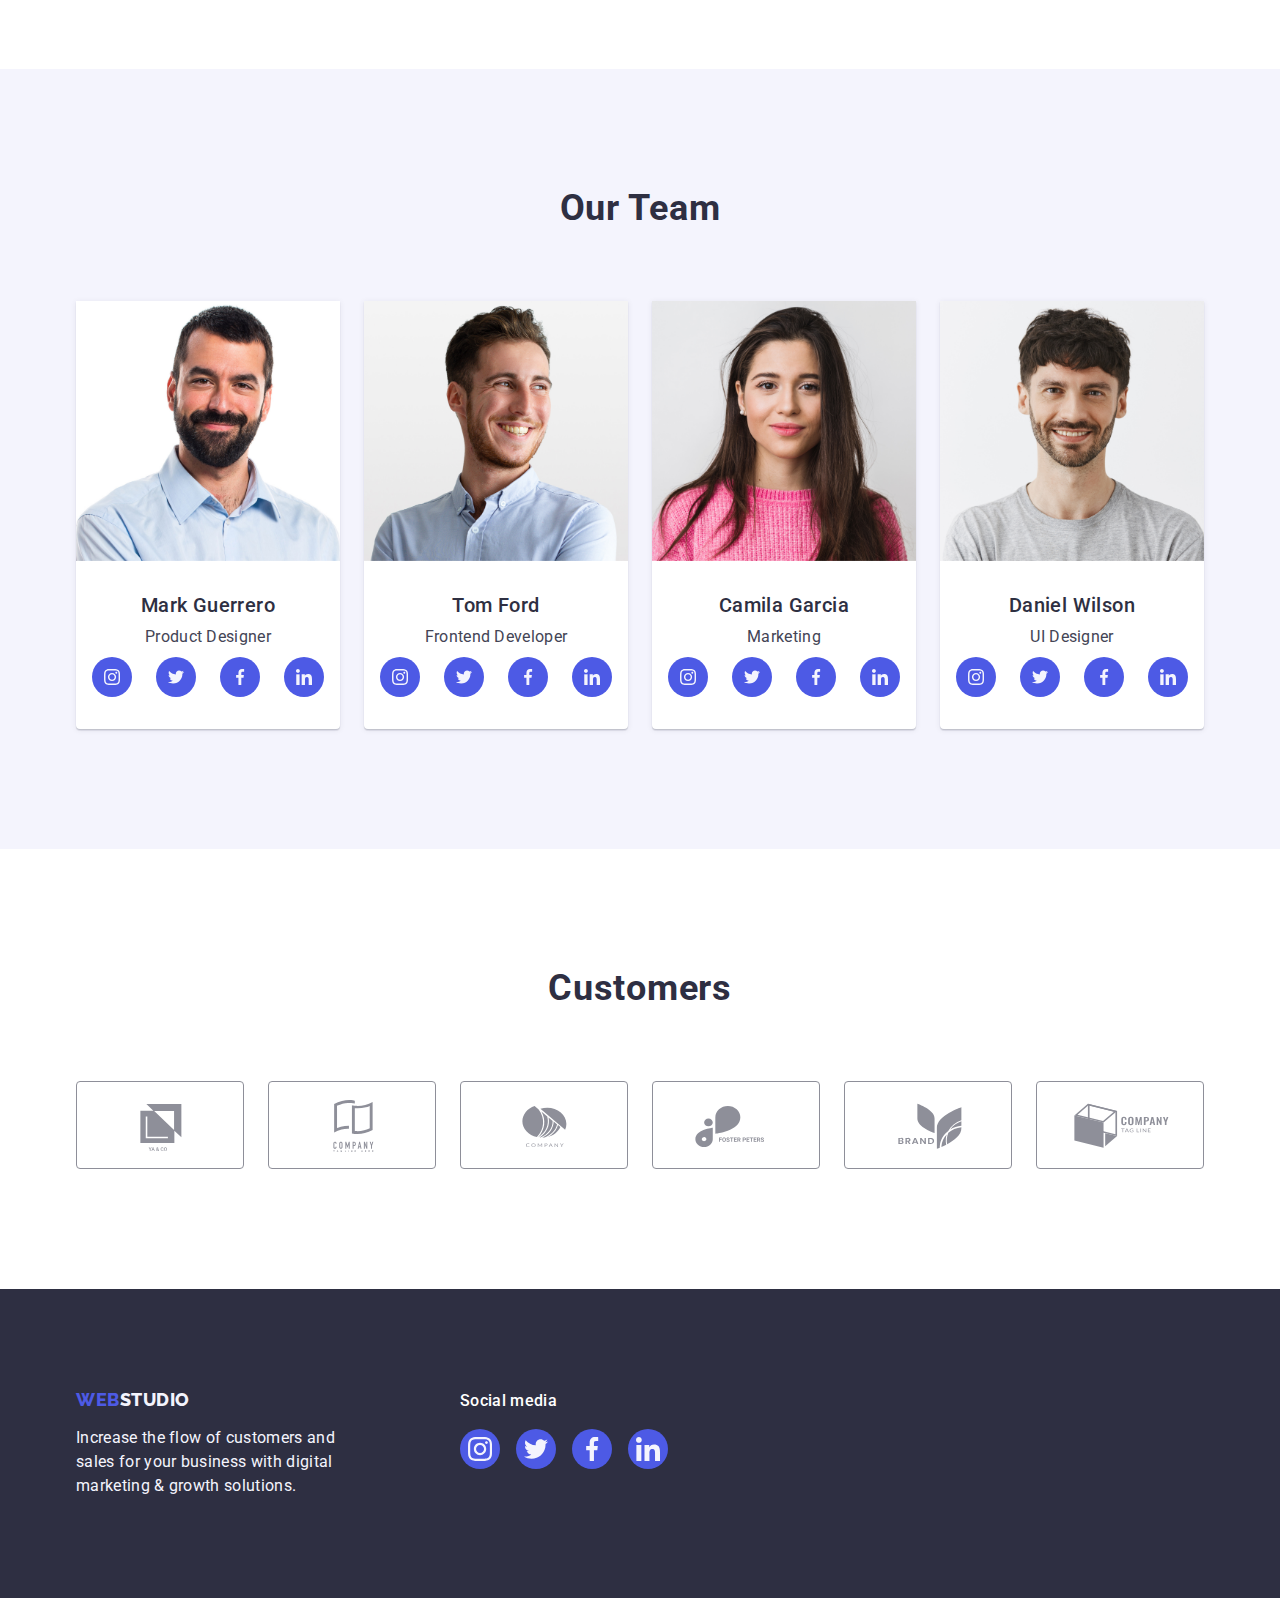
==== commit 8b6b8ea9: "7" ====
--- a/index.html
+++ b/index.html
@@ -27,7 +27,7 @@
           </a>
 
           <ul class="navigation-list list">
-            <li class="navigation-item studio-link">
+            <li class="navigation-item curent-page">
               <a href="./index.html" class="link navigation-link">Studio</a>
             </li>
             <li class="navigation-item">
@@ -400,7 +400,7 @@
     </footer>
     <div class="backdrop is-hidden" data-modal>
       <div class="modal" data-modal>
-        <button class="close-modal button" data-modal-close>
+        <button type="button" class="close-modal button" data-modal-close>
           <svg width="8" height="8" class="close-modal-icon">
             <use href="./images/icons.svg#icon-close-black-18dp-2-1"></use>
           </svg>
--- a/css/styles.css
+++ b/css/styles.css
@@ -94,26 +94,31 @@
     display: inline-block;
 }
 
-.studio-link a {
+.curent-page a {
     position: relative;
     color: var(--pressed-state);
     overflow: visible;
 
 
-}
-
-.studio-link a::after {
+
+}
+
+.curent-page a::after {
     content: '';
     position: absolute;
     left: 0;
-    bottom: 0;
+    bottom: -1px;
     height: 4px;
     width: 100%;
     background-color: var(--pressed-state);
     border-radius: 2px;
-
-
-}
+    transition: color 250ms cubic-bezier(0.4, 0, 0.2, 1);
+
+
+}
+
+
+
 
 .navigation-item a:hover {
     color: var(--pressed-state);
@@ -152,8 +157,7 @@
     line-height: 1.5;
     letter-spacing: 0.02em;
     color: var(--text);
-    transition: color, 250ms, cubic-bezier(0.4, 0, 0.2, 1);
-
+    transition: color 250ms cubic-bezier(0.4, 0, 0.2, 1)
 }
 
 .mail-adress a:hover {
@@ -229,7 +233,7 @@
     border: none;
     border-radius: 4px;
     margin: 48px auto 0;
-    transition: color, 250ms, cubic-bezier(0.4, 0, 0.2, 1);
+    transition: background-color, 250ms, cubic-bezier(0.4, 0, 0.2, 1);
 
 }
 
@@ -426,7 +430,7 @@
     display: flex;
     align-items: center;
     justify-content: center;
-    transition: color, 250ms, cubic-bezier(0.4, 0, 0.2, 1);
+    transition: background-color, 250ms, cubic-bezier(0.4, 0, 0.2, 1);
 }
 
 .link-icon:hover,
@@ -486,7 +490,8 @@
     display: flex;
     align-items: center;
     justify-content: center;
-    transition: color, 250ms, cubic-bezier(0.4, 0, 0.2, 1);
+    transition: border-color 250ms cubic-bezier(0.4, 0, 0.2, 1),
+        color 250ms cubic-bezier(0.4, 0, 0.2, 1);
 }
 
 .costumers-logo-container:hover,
@@ -607,6 +612,10 @@
     padding: 12px 24px;
     border: 1px solid var(--accent);
     border-radius: 4px;
+    transition: color 250ms cubic-bezier(0.4, 0, 0.2, 1),
+        background-color 250ms cubic-bezier(0.4, 0, 0.2, 1),
+        border-color 250ms cubic-bezier(0.4, 0, 0.2, 1),
+        box-shadow 250ms cubic-bezier(0.4, 0, 0.2, 1);
 }
 
 .filter-button:hover {
@@ -650,11 +659,22 @@
 
 .portfolio-link {
     display: block;
+    transition: box-shadow 250ms cubic-bezier(0.4, 0, 0.2, 1);
 }
 
 .portfolio-link:hover,
 .portfolio-link:focus {
     box-shadow: 0px 1px 6px rgba(46, 47, 66, 0.08), 0px 1px 1px rgba(46, 47, 66, 0.16), 0px 2px 1px rgba(46, 47, 66, 0.08);
+
+
+
+}
+
+.portfolio-link:hover .portfolio-overlay-content,
+.portfolio-link:focus .portfolio-overlay-content {
+    transform: translateY(0%);
+
+
 }
 
 .project-name {
@@ -664,6 +684,32 @@
 
 .typical-text {
     margin: 0;
+}
+
+.portfolio-overlay {
+    position: relative;
+    overflow: hidden;
+
+}
+
+.portfolio-overlay-content {
+    position: absolute;
+    top: 0;
+    width: 100%;
+    height: 100%;
+    transform: translateY(100%);
+    transition: transform 250ms cubic-bezier(0.4, 0, 0.2, 1);
+    font-family: 'Roboto';
+    font-style: normal;
+    font-weight: 400;
+    font-size: 16px;
+    line-height: 1.5;
+    letter-spacing: 0.02em;
+    color: var(--light);
+    padding: 40px 32px;
+    margin: 0;
+    background-color: var(--primary-brand);
+
 }
 
 /*! modal and backdrop */
@@ -676,11 +722,13 @@
     height: 100%;
 
     background-color: rgba(46, 47, 66, 0.4);
+    transition: opacity 250ms cubic-bezier(0.4, 0, 0.2, 1), visibility 250ms cubic-bezier(0.4, 0, 0.2, 1);
 }
 
 .backdrop.is-hidden {
     opacity: 0;
     pointer-events: none;
+    visibility: hidden;
 }
 
 .modal {
@@ -706,22 +754,25 @@
     width: 24px;
     border-radius: 50%;
     background-color: var(--accent);
-    border-color: rgba(0, 0, 0, 0.1);
+    border: 1px solid rgba(0, 0, 0, 0.1);
     display: flex;
     align-items: center;
     justify-content: center;
     color: var(--dark);
     cursor: pointer;
     transition: background-color 250ms cubic-bezier(0.4, 0, 0.2, 1), border 250ms cubic-bezier(0.4, 0, 0.2, 1);
+    padding: 0;
 }
 
 .close-modal:hover,
 .close-modal:focus {
     background-color: var(--pressed-state);
     color: var(--white-bg);
+    border: none;
 
 }
 
 .close-modal-icon {
     fill: currentColor;
+    transition: fill 250ms cubic-bezier(0.4, 0, 0.2, 1);
 }